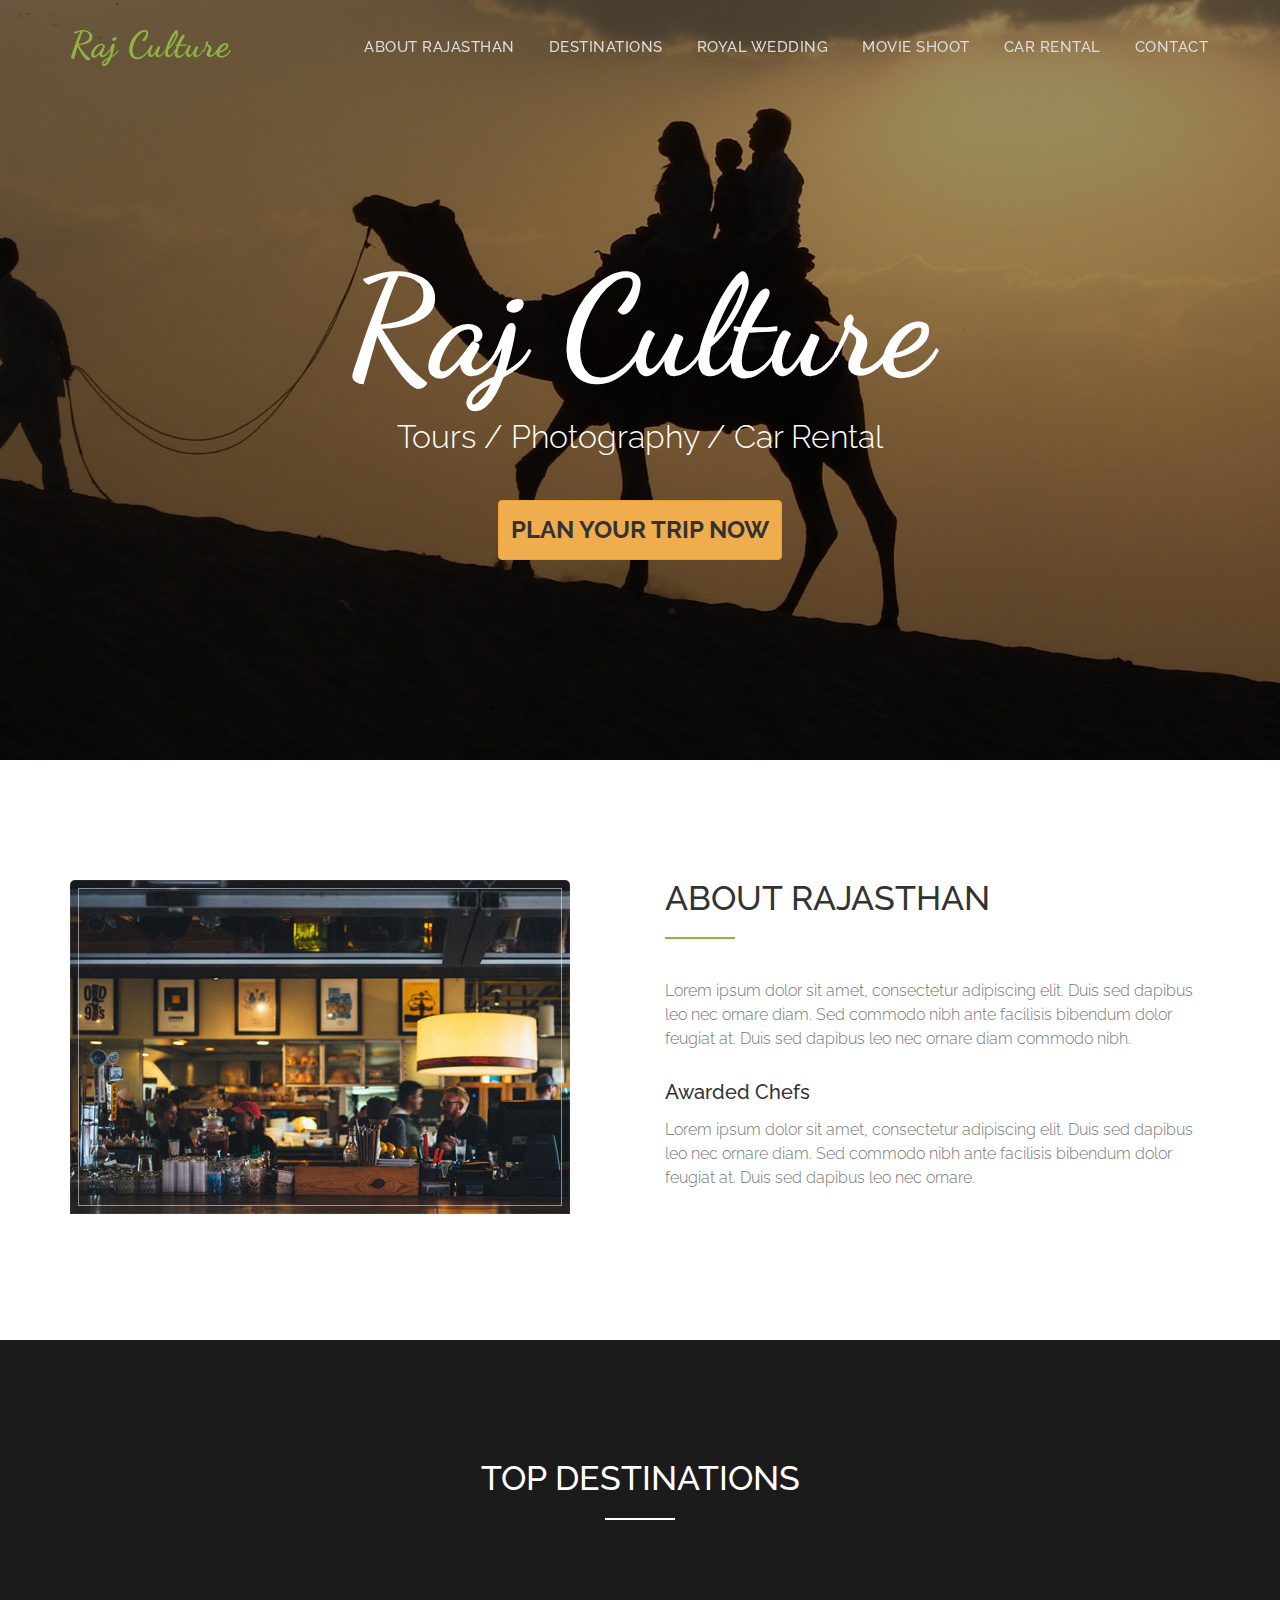
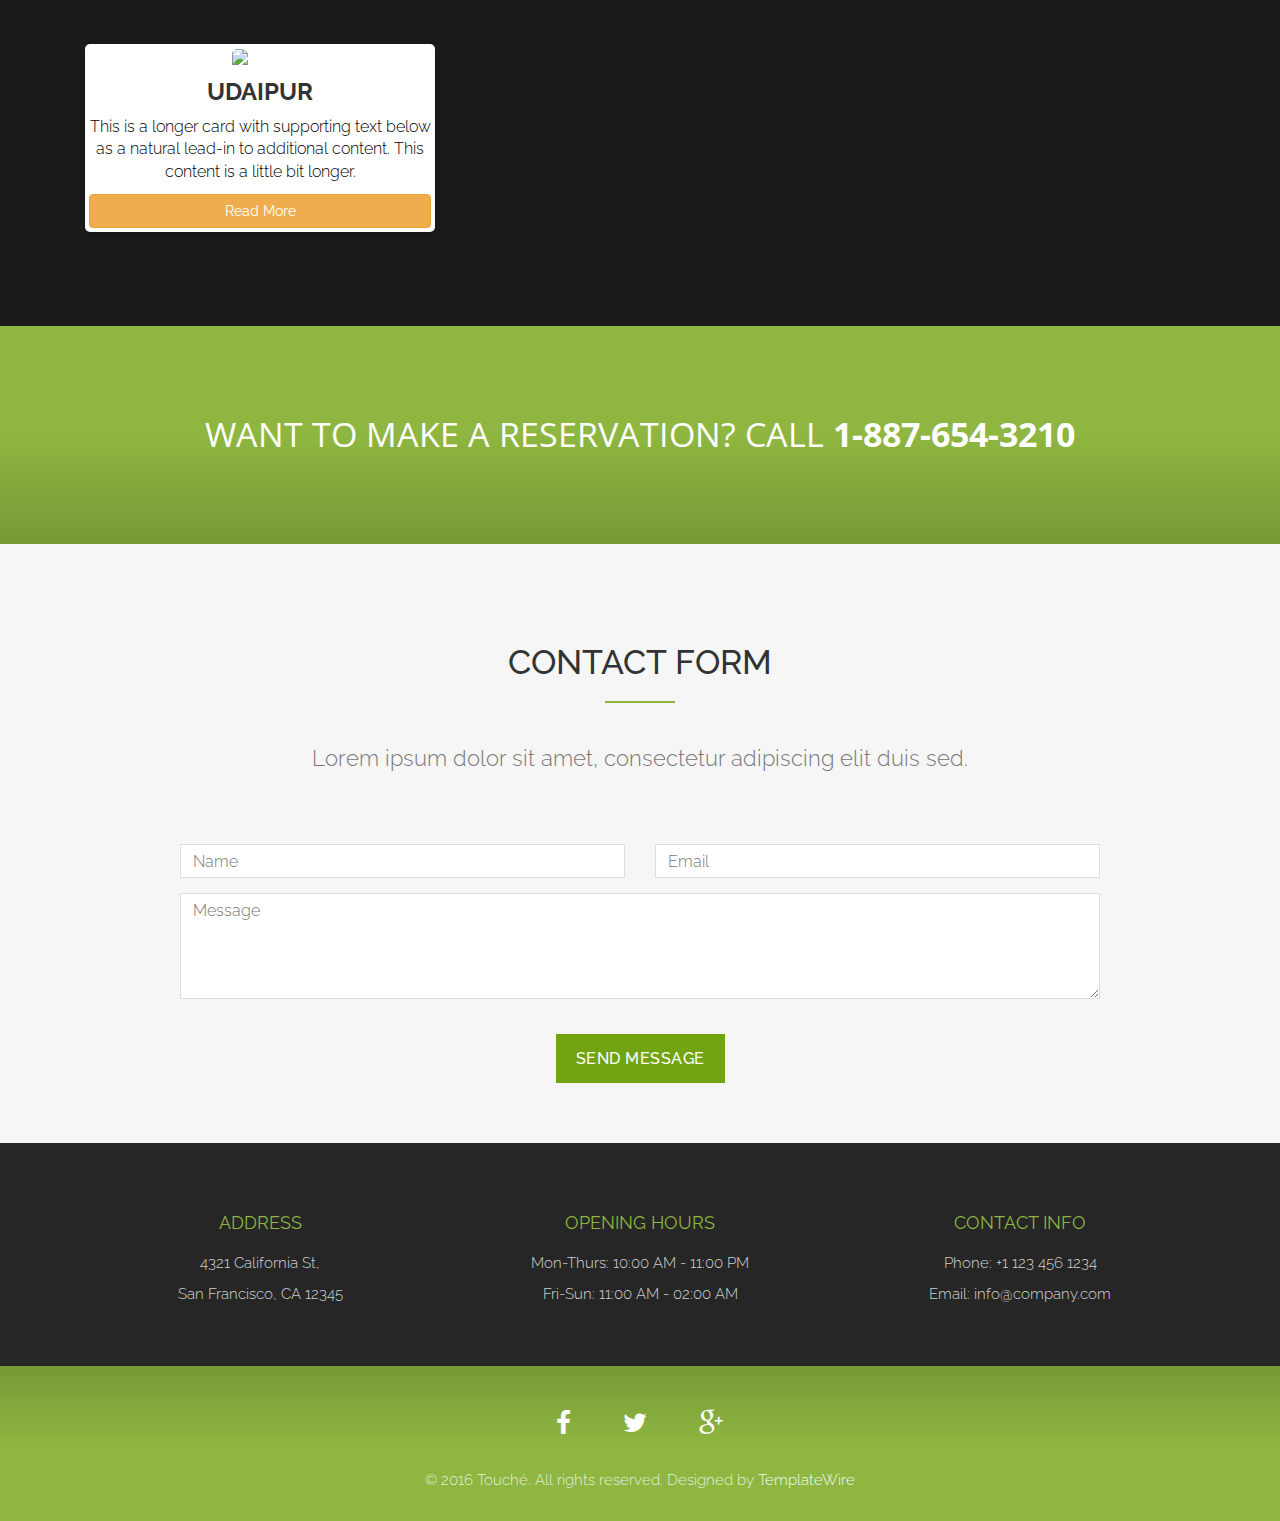
==== index.html @ c566a658 "add" ====
<!DOCTYPE html>
<html lang="en">
<head>
<meta charset="utf-8">
<meta name="viewport" content="width=device-width, initial-scale=1">
<title>Raj Culture</title>
<meta name="description" content="">
<meta name="author" content="">

<!-- Favicons
    ================================================== -->
<link rel="shortcut icon" href="img/favicon.ico" type="image/x-icon">
<link rel="apple-touch-icon" href="img/apple-touch-icon.png">
<link rel="apple-touch-icon" sizes="72x72" href="img/apple-touch-icon-72x72.png">
<link rel="apple-touch-icon" sizes="114x114" href="img/apple-touch-icon-114x114.png">

<!-- Bootstrap -->
<link rel="stylesheet" type="text/css"  href="css/bootstrap.css">
<link rel="stylesheet" type="text/css" href="fonts/font-awesome/css/font-awesome.css">

<!-- Stylesheet
    ================================================== -->
<link rel="stylesheet" type="text/css"  href="css/style.css">
<link rel="stylesheet" type="text/css" href="css/nivo-lightbox/nivo-lightbox.css">
<link rel="stylesheet" type="text/css" href="css/nivo-lightbox/default.css">
<link href="https://fonts.googleapis.com/css?family=Raleway:300,400,500,600,700" rel="stylesheet">
<link href="https://fonts.googleapis.com/css?family=Open+Sans:300,400,600,700" rel="stylesheet">
<link href="https://fonts.googleapis.com/css?family=Dancing+Script:400,700" rel="stylesheet">

<!-- HTML5 shim and Respond.js for IE8 support of HTML5 elements and media queries -->
<!-- WARNING: Respond.js doesn't work if you view the page via file:// -->
<!--[if lt IE 9]>
      <script src="https://oss.maxcdn.com/html5shiv/3.7.2/html5shiv.min.js"></script>
      <script src="https://oss.maxcdn.com/respond/1.4.2/respond.min.js"></script>
    <![endif]-->
    <style>
      .card {
          box-shadow: 0 4px 8px 0 rgba(0,0,0,0.2);
          transition: 0.3s;
          border-radius: 5px;
          padding: 4px;
          margin-top: 14px;
          margin-bottom: 14px;
      }
      
      
      img {
          border-radius: 5px 5px 0 0;
      }
      
      
      </style>
</head>
<body id="page-top" data-spy="scroll" data-target=".navbar-fixed-top">
<!-- Navigation
    ==========================================-->
<nav id="menu" class="navbar navbar-default navbar-fixed-top">
  <div class="container"> 
    <!-- Brand and toggle get grouped for better mobile display -->
    <div class="navbar-header">
      <button type="button" class="navbar-toggle collapsed" data-toggle="collapse" data-target="#bs-example-navbar-collapse-1"> <span class="sr-only">Toggle navigation</span> <span class="icon-bar"></span> <span class="icon-bar"></span> <span class="icon-bar"></span> </button>
      <a class="navbar-brand page-scroll" href="#page-top">Raj Culture</a> </div>
    
    <!-- Collect the nav links, forms, and other content for toggling -->
    <div class="collapse navbar-collapse" id="bs-example-navbar-collapse-1">
      <ul class="nav navbar-nav navbar-right">
        <li><a href="#about" class="page-scroll">About Rajasthan</a></li>
        <li><a href="#destinations" class="page-scroll">Destinations</a></li>
        <li><a href="#restaurant-menu" class="page-scroll">Royal Wedding</a></li>
        <li><a href="#portfolio" class="page-scroll">Movie Shoot</a></li>
        <li><a href="#team" class="page-scroll">Car Rental</a></li>
        <li><a href="#call-reservation" class="page-scroll">Contact</a></li>
      </ul>
    </div>
    <!-- /.navbar-collapse --> 
  </div>
</nav>
<!-- Header -->
<header id="header">
  <div class="intro">
    <div class="overlay">
      <div class="container">
        <div class="row">
          <div class="intro-text">
            <h1>Raj Culture</h1>
            <p>Tours / Photography / Car Rental</p>
            <button type="button" class="btn btn-warning"><h4><b>Plan Your Trip Now</b></h4></button>
        </div>
      </div>
    </div>
  </div>
</header>
<!-- About Section -->
<div id="about">
  <div class="container">
    <div class="row">
      <div class="col-xs-12 col-md-6 ">
        <div class="about-img"><img src="img/about.jpg" class="img-responsive" alt=""></div>
      </div>
      <div class="col-xs-12 col-md-6">
        <div class="about-text">
          <h2>About Rajasthan</h2>
          <hr>
          <p>Lorem ipsum dolor sit amet, consectetur adipiscing elit. Duis sed dapibus leo nec ornare diam. Sed commodo nibh ante facilisis bibendum dolor feugiat at. Duis sed dapibus leo nec ornare diam commodo nibh.</p>
          <h3>Awarded Chefs</h3>
          <p>Lorem ipsum dolor sit amet, consectetur adipiscing elit. Duis sed dapibus leo nec ornare diam. Sed commodo nibh ante facilisis bibendum dolor feugiat at. Duis sed dapibus leo nec ornare.</p>
        </div>
      </div>
    </div>
  </div>
</div>
<!-- Team Section -->
<div id="team" class="text-center">
  <div class="overlay">
    <div class="container">
      <div class="col-md-10 col-md-offset-1 section-title">
        <h2> Top Destinations </h2>
        <hr>
      </div>
      <div id="row">              
          
       <div class="col-md-4">
        <div class="card" style="background-color: white;">
          <img src="http://www.transindiatravels.com/wp-content/uploads/udaipur2-1.jpg" alt="Avatar" style="width:100%">
          <div>
            <h4><b>Udaipur</b></h4>            
            <p style="color: black;">This is a longer card with supporting text below as a natural lead-in to additional content. This content is a little bit longer.</p>
            <a href="udaipur.html" type="button" class="btn btn-warning btn-block">Read More</a>
          </div>
        </div>
       </div>






      </div>
    </div>
  </div>
</div>
<!-- Call Reservation Section -->
<div id="call-reservation" class="text-center">
  <div class="container">
    <h2>Want to make a reservation? Call <strong>1-887-654-3210</strong></h2>
  </div>
</div>
<!-- Contact Section -->
<div id="contact" class="text-center">
  <div class="container">
    <div class="section-title text-center">
      <h2>Contact Form</h2>
      <hr>
      <p>Lorem ipsum dolor sit amet, consectetur adipiscing elit duis sed.</p>
    </div>
    <div class="col-md-10 col-md-offset-1">
      <form name="sentMessage" id="contactForm" novalidate>
        <div class="row">
          <div class="col-md-6">
            <div class="form-group">
              <input type="text" id="name" class="form-control" placeholder="Name" required="required">
              <p class="help-block text-danger"></p>
            </div>
          </div>
          <div class="col-md-6">
            <div class="form-group">
              <input type="email" id="email" class="form-control" placeholder="Email" required="required">
              <p class="help-block text-danger"></p>
            </div>
          </div>
        </div>
        <div class="form-group">
          <textarea name="message" id="message" class="form-control" rows="4" placeholder="Message" required></textarea>
          <p class="help-block text-danger"></p>
        </div>
        <div id="success"></div>
        <button type="submit" class="btn btn-custom btn-lg">Send Message</button>
      </form>
    </div>
  </div>
</div>
<div id="footer">
  <div class="container text-center">
    <div class="col-md-4">
      <h3>Address</h3>
      <div class="contact-item">
        <p>4321 California St,</p>
        <p>San Francisco, CA 12345</p>
      </div>
    </div>
    <div class="col-md-4">
      <h3>Opening Hours</h3>
      <div class="contact-item">
        <p>Mon-Thurs: 10:00 AM - 11:00 PM</p>
        <p>Fri-Sun: 11:00 AM - 02:00 AM</p>
      </div>
    </div>
    <div class="col-md-4">
      <h3>Contact Info</h3>
      <div class="contact-item">
        <p>Phone: +1 123 456 1234</p>
        <p>Email: info@company.com</p>
      </div>
    </div>
  </div>
  <div class="container-fluid text-center copyrights">
    <div class="col-md-8 col-md-offset-2">
      <div class="social">
        <ul>
          <li><a href="#"><i class="fa fa-facebook"></i></a></li>
          <li><a href="#"><i class="fa fa-twitter"></i></a></li>
          <li><a href="#"><i class="fa fa-google-plus"></i></a></li>
        </ul>
      </div>
      <p>&copy; 2016 Touché. All rights reserved. Designed by <a href="http://www.templatewire.com" rel="nofollow">TemplateWire</a></p>
    </div>
  </div>
</div>


<script type="text/javascript" src="js/jquery.1.11.1.js"></script> 
<script type="text/javascript" src="js/bootstrap.js"></script> 
<script type="text/javascript" src="js/SmoothScroll.js"></script> 
<script type="text/javascript" src="js/nivo-lightbox.js"></script> 
<script type="text/javascript" src="js/jquery.isotope.js"></script> 
<script type="text/javascript" src="js/jqBootstrapValidation.js"></script> 
<script type="text/javascript" src="js/contact_me.js"></script> 
<script type="text/javascript" src="js/main.js"></script>
</body>
</html>
---- css/style.css ----
body, html {
	font-family: 'Raleway', sans-serif;
	text-rendering: optimizeLegibility !important;
	-webkit-font-smoothing: antialiased !important;
	color: #777;
	font-weight: 300;
	width: 100% !important;
	height: 100% !important;
}
h2 {
	margin: 0 0 20px 0;
	font-weight: 500;
	font-size: 34px;
	color: #333;
	text-transform: uppercase;
}
h3 {
	font-size: 22px;
	font-weight: 500;
	color: #333;
}
h4 {
	font-size: 24px;
	text-transform: uppercase;
	font-weight: 400;
	color: #333;
}
h5 {
	text-transform: uppercase;
	font-weight: 700;
	line-height: 20px;
}
p {
	font-size: 16px;
}
p.intro {
	margin: 12px 0 0;
	line-height: 24px;
}
a {
	color: #8eb640;
}
a:hover, a:focus {
	text-decoration: none;
	color: #222;
}
ul, ol {
	list-style: none;
}
.clearfix:after {
	visibility: hidden;
	display: block;
	font-size: 0;
	content: " ";
	clear: both;
	height: 0;
}
.clearfix {
	display: inline-block;
}
* html .clearfix {
	height: 1%;
}
.clearfix {
	display: block;
}
ul, ol {
	padding: 0;
	webkit-padding: 0;
	moz-padding: 0;
}
hr {
	height: 2px;
	width: 70px;
	text-align: center;
	position: relative;
	background: #8eb640;
	margin: 0;
	margin-bottom: 40px;
	border: 0;
}
.btn:active, .btn.active {
	background-image: none;
	outline: 0;
	-webkit-box-shadow: none;
	box-shadow: none;
}
a:focus, .btn:focus, .btn:active:focus, .btn.active:focus, .btn.focus, .btn:active.focus, .btn.active.focus {
	outline: none;
	outline-offset: none;
}
/* Navigation */
#menu {
	padding: 20px;
	transition: all 0.8s;
}
#menu.navbar-default {
	background-color: rgba(248, 248, 248, 0);
	border-color: rgba(231, 231, 231, 0);
}
#menu a.navbar-brand {
	font-family: 'Dancing Script', cursive;
	font-size: 36px;
	color: #8eb640;
	font-weight: 700;
	letter-spacing: 1px;
}
#menu.navbar-default .navbar-nav > li > a {
	text-transform: uppercase;
	color: #ddd;
	font-weight: 500;
	font-size: 15px;
	padding: 5px 0;
	border: 2px solid transparent;
	letter-spacing: 0.5px;
	margin: 10px 15px 0 15px;
}
#menu.navbar-default .navbar-nav > li > a:hover {
	color: #8eb640;
}
.on {
	background-color: #262626 !important;
	padding: 0 !important;
	padding: 10px 0 !important;
}
.navbar-default .navbar-nav > .active > a, .navbar-default .navbar-nav > .active > a:hover, .navbar-default .navbar-nav > .active > a:focus {
	color: #8eb640 !important;
	background-color: transparent;
}
.navbar-toggle {
	border-radius: 0;
}
.navbar-default .navbar-toggle:hover, .navbar-default .navbar-toggle:focus {
	background-color: #8eb640;
	border-color: #8eb640;
}
.navbar-default .navbar-toggle:hover>.icon-bar {
	background-color: #FFF;
}
.section-title {
	margin-bottom: 70px;
}
.section-title .overlay {
	padding: 80px 0;
	background: rgba(0, 0, 0, 0.7);
}
.section-title p {
	font-size: 22px;
	color: rgba(255,255,255,0.8);
}
.section-title hr {
	margin: 0 auto;
	margin-bottom: 40px;
}
.btn-custom {
	text-transform: uppercase;
	color: #fff;
	background-color: #72a411;
	border: 0;
	padding: 14px 20px;
	margin: 0;
	font-size: 16px;
	font-weight: 500;
	letter-spacing: 0.5px;
	border-radius: 0;
	margin-top: 20px;
	transition: all 0.5s;
}
.btn-custom:hover, .btn-custom:focus, .btn-custom.focus, .btn-custom:active, .btn-custom.active {
	color: #fff;
	background-color: #628d0f;
}
/* Header Section */
.intro {
	display: table;
	width: 100%;
	padding: 0;
	background: url(../img/intro-bg.jpg) no-repeat center center;
	background-color: #e5e5e5;
	-webkit-background-size: cover;
	-moz-background-size: cover;
	background-size: cover;
	-o-background-size: cover;
}
.intro .overlay {
	background: rgba(0,0,0,0.4);
}
.intro h1 {
	font-family: 'Dancing Script', cursive;
	color: #fff;
	font-size: 10em;
	font-weight: 700;
	margin-top: 0;
	margin-bottom: 10px;
}
.intro span {
	color: #a7c44c;
	font-weight: 600;
}
.intro p {
	color: #fff;
	font-size: 32px;
	font-weight: 300;
	margin-top: 10px;
	margin-bottom: 40px;
}
header .intro-text {
	padding-top: 250px;
	padding-bottom: 200px;
	text-align: center;
}
/* About Section */
#about {
	padding: 120px 0;
}
#about h3 {
	font-size: 20px;
}
#about .about-text {
	margin-left: 10px;
}
#about .about-img {
	display: inline-block;
	position: relative;
}
#about .about-img:before {
	display: block;
	content: '';
	position: absolute;
	top: 8px;
	right: 8px;
	bottom: 8px;
	left: 8px;
	border: 1px solid rgba(255, 255, 255, 0.5);
}
#about p {
	line-height: 24px;
	margin: 15px 0 30px;
}
/* Menu Section */
#restaurant-menu {
	padding: 0 0 60px 0;
}
#restaurant-menu .section-title {
	background: #444 url(../img/menu-bg.jpg) center center no-repeat fixed;
	background-size: cover;
}
#restaurant-menu .section-title h2 {
	color: #fff;
}
#restaurant-menu img {
	width: 300px;
	box-shadow: 15px 0 #a7c44c;
}
#restaurant-menu h3 {
	padding: 10px 0;
	text-transform: uppercase;
}
#restaurant-menu .menu-section hr {
	margin: 0 auto;
}
#restaurant-menu .menu-section {
	margin: 0 20px 80px;
}
#restaurant-menu .menu-section-title {
	font-size: 26px;
	display: block;
	font-weight: 500;
	color: #444;
	margin: 20px 0;
	text-align: center;
}
#restaurant-menu .menu-item {
	margin: 35px 0;
	font-size: 18px;
}
#restaurant-menu .menu-item-name {
	font-weight: 600;
	font-size: 17px;
	color: #555;
	border-bottom: 2px dotted rgb(213, 213, 213);
}
#restaurant-menu .menu-item-description {
	font-style: italic;
	font-size: 15px;
}
#restaurant-menu .menu-item-price {
	float: right;
	font-weight: 600;
	color: #555;
	margin-top: -26px;
}
/* Portfolio Section */
#portfolio {
	padding: 0 0 120px 0;
}
#portfolio .section-title {
	background: #444 url(../img/gallery-bg.jpg) center center no-repeat fixed;
	background-size: cover;
	margin-bottom: 50px;
}
#portfolio .section-title h2 {
	color: #fff;
}
.categories {
	padding-bottom: 30px;
	text-align: center;
}
ul.cat li {
	display: inline-block;
}
ol.type li {
	display: inline-block;
	margin: 0 10px;
	padding: 20px 0;
}
ol.type li a {
	color: #999;
	font-weight: 500;
	font-size: 14px;
	padding: 12px 24px;
	background: #eee;
	border: 0;
	border-radius: 0;
	text-transform: uppercase;
	letter-spacing: 0.5px;
}
ol.type li a.active {
	color: #fff;
	background-color: #8eb640;
}
ol.type li a:hover {
	color: #fff;
	background-color: #8eb640;
}
.isotope-item {
	z-index: 2
}
.isotope-hidden.isotope-item {
	z-index: 1
}
.isotope, .isotope .isotope-item {
	/* change duration value to whatever you like */
	-webkit-transition-duration: 0.8s;
	-moz-transition-duration: 0.8s;
	transition-duration: 0.8s;
}
.isotope-item {
	margin-right: -1px;
	-webkit-backface-visibility: hidden;
	backface-visibility: hidden;
}
.isotope {
	-webkit-backface-visibility: hidden;
	backface-visibility: hidden;
	-webkit-transition-property: height, width;
	-moz-transition-property: height, width;
	transition-property: height, width;
}
.isotope .isotope-item {
	-webkit-backface-visibility: hidden;
	backface-visibility: hidden;
	-webkit-transition-property: -webkit-transform, opacity;
	-moz-transition-property: -moz-transform, opacity;
	transition-property: transform, opacity;
}
.portfolio-item {
	margin: 15px 0;
}
.portfolio-item .hover-bg {
	overflow: hidden;
	position: relative;
}
.portfolio-item .hover-bg:before {
	display: block;
	content: '';
	position: absolute;
	top: 6px;
	right: 6px;
	bottom: 6px;
	left: 6px;
	border: 1px solid rgba(255, 255, 255, 0.6);
}
.hover-bg .hover-text {
	position: absolute;
	text-align: center;
	margin: 0 auto;
	color: #fff;
	background: rgba(0, 0, 0, 0.6);
	padding: 30% 0 0 0;
	height: 100%;
	width: 100%;
	opacity: 0;
	transition: all 0.5s;
}
.hover-bg .hover-text>h4 {
	opacity: 0;
	color: #fff;
	-webkit-transform: translateY(100%);
	transform: translateY(100%);
	transition: all 0.3s;
	font-size: 17px;
	letter-spacing: 0.5px;
	font-weight: 500;
}
.hover-bg:hover .hover-text>h4 {
	opacity: 1;
	-webkit-backface-visibility: hidden;
	-webkit-transform: translateY(0);
	transform: translateY(0);
}
.hover-bg:hover .hover-text {
	opacity: 1;
}
/* Team Section */
#team {
	color: #fff;
	background: #444 url(../img/team-bg.jpg) center top no-repeat fixed;
	background-size: cover;
}
#team .overlay {
	padding: 120px 0 80px 0;
	background: rgba(0, 0, 0, 0.6);
}
#team h2, #team p {
	color: #fff;
}
#team hr {
	background: #fff;
}
#team h3 {
	color: #fff;
	font-weight: 400;
	font-size: 20px;
	margin: 5px 0;
}




/* Call Reservation Section */
#call-reservation {
	padding: 90px 0;
	color: #fff;
	/* Permalink - use to edit and share this gradient: http://colorzilla.com/gradient-editor/#8eb640+50,779936+100 */
	background: rgb(142,182,64); /* Old browsers */
	background: -moz-linear-gradient(top, rgba(142,182,64,1) 50%, rgba(119,153,54,1) 100%); /* FF3.6-15 */
	background: -webkit-linear-gradient(top, rgba(142,182,64,1) 50%, rgba(119,153,54,1) 100%); /* Chrome10-25,Safari5.1-6 */
	background: linear-gradient(to bottom, rgba(142,182,64,1) 50%, rgba(119,153,54,1) 100%); /* W3C, IE10+, FF16+, Chrome26+, Opera12+, Safari7+ */
filter: progid:DXImageTransform.Microsoft.gradient( startColorstr='#8eb640', endColorstr='#779936', GradientType=0 ); /* IE6-9 */
}
#call-reservation .overlay {
	padding: 80px 0;
	background: #8eb640;
}
#call-reservation h2 {
	font-family: 'Open Sans', sans-serif;
	color: #fff;
	font-weight: 400;
	margin: 0;
}
#call-reservation hr {
	background: #fff;
}
#call-reservation h3 {
	color: #fff;
	font-weight: 500;
	font-size: 20px;
	margin: 5px 0;
}
/* Contact Section */
#contact {
	padding: 100px 0 60px 0;
	background: #F6F6F6;
}
#contact .section-title p {
	color: #777;
}
#contact form {
	padding: 0;
}
#contact h3 {
	text-transform: uppercase;
	font-size: 20px;
	font-weight: 400;
	color: #555;
}
#contact .text-danger {
	color: #cc0033;
	text-align: left;
}
label {
	font-size: 12px;
	font-weight: 400;
	font-family: 'Open Sans', sans-serif;
	float: left;
}
#contact .form-control {
	display: block;
	width: 100%;
	padding: 6px 12px;
	font-size: 16px;
	line-height: 1.42857143;
	color: #444;
	background-color: #fff;
	background-image: none;
	border: 1px solid #ddd;
	border-radius: 0;
	-webkit-box-shadow: none;
	box-shadow: none;
	-webkit-transition: none;
	-o-transition: none;
	transition: none;
}
#contact .form-control:focus {
	border-color: #999;
	outline: 0;
	-webkit-box-shadow: transparent;
	box-shadow: transparent;
}
.form-control::-webkit-input-placeholder {
color: #777;
}
.form-control:-moz-placeholder {
color: #777;
}
.form-control::-moz-placeholder {
color: #777;
}
.form-control:-ms-input-placeholder {
color: #777;
}
#contact .contact-item {
	margin: 20px 0 40px 0;
}
#contact .contact-item span {
	font-weight: 400;
	color: #aaa;
	text-transform: uppercase;
	margin-bottom: 6px;
	display: inline-block;
}
#contact .contact-item p {
	font-size: 16px;
}
/* Footer Section*/
#footer {
	background: #262626;
	padding: 50px 0 0 0;
}
#footer h3 {
	color: #8eb640;
	font-weight: 400;
	font-size: 18px;
	text-transform: uppercase;
	margin-bottom: 20px;
}
#footer .copyrights {
	padding: 20px 0;
	margin-top: 50px;
	/* Permalink - use to edit and share this gradient: http://colorzilla.com/gradient-editor/#779936+0,8eb640+50 */
	background: rgb(119,153,54); /* Old browsers */
	background: -moz-linear-gradient(top, rgba(119,153,54,1) 0%, rgba(142,182,64,1) 50%); /* FF3.6-15 */
	background: -webkit-linear-gradient(top, rgba(119,153,54,1) 0%, rgba(142,182,64,1) 50%); /* Chrome10-25,Safari5.1-6 */
	background: linear-gradient(to bottom, rgba(119,153,54,1) 0%, rgba(142,182,64,1) 50%); /* W3C, IE10+, FF16+, Chrome26+, Opera12+, Safari7+ */
filter: progid:DXImageTransform.Microsoft.gradient( startColorstr='#779936', endColorstr='#8eb640', GradientType=0 ); /* IE6-9 */
}
#footer .social {
	margin: 20px 0 30px 0;
}
#footer .social ul li {
	display: inline-block;
	margin: 0 20px;
}
#footer .social i.fa {
	font-size: 26px;
	padding: 4px;
	color: #fff;
	transition: all 0.3s;
}
#footer .social i.fa:hover {
	color: #eee;
}
#footer p {
	font-size: 15px;
	color: rgba(255,255,255,0.8)
}
#footer a {
	color: #f6f6f6;
}
#footer a:hover {
	color: #333;
}
---- css/nivo-lightbox/default.css ----
/*
 * Nivo Lightbox Default Theme v1.0
 * http://dev7studios.com/nivo-lightbox
 *
 * Copyright 2013, Dev7studios
 * Free to use and abuse under the MIT license.
 * http://www.opensource.org/licenses/mit-license.php
 */
 
 .nivo-lightbox-theme-default * {
    -webkit-box-sizing: initial !important;
    -moz-box-sizing: initial !important;
    box-sizing: initial !important;
 }
.nivo-lightbox-theme-default.nivo-lightbox-overlay { 
	background: #666;
	background: rgba(0,0,0,0.6); 
}
.nivo-lightbox-theme-default .nivo-lightbox-content.nivo-lightbox-loading { background: url(loading.gif) no-repeat 50% 50%; }

.nivo-lightbox-theme-default .nivo-lightbox-nav {
	top: 10%;
	width: 8%;
	height: 80%;
	text-indent: -9999px;
	background-repeat: no-repeat;
	background-position: 50% 50%;
	opacity: 0.5;
}
.nivo-lightbox-theme-default .nivo-lightbox-nav:hover { 
	opacity: 1; 
	background-color: transparent;
}
.nivo-lightbox-theme-default .nivo-lightbox-prev { 
	background-image: url(prev.png); 
	border-radius: 0 3px 3px 0;
}
.nivo-lightbox-theme-default .nivo-lightbox-next { 
	background-image: url(next.png); 
	border-radius: 3px 0 0 3px;
}

.nivo-lightbox-theme-default .nivo-lightbox-close {
	display: block;
	background: url(close.png) no-repeat 5px 5px;
	width: 16px;
	height: 16px;
	text-indent: -9999px;
	padding: 5px;
	opacity: 0.5;
}
.nivo-lightbox-theme-default .nivo-lightbox-close:hover { opacity: 1; }

.nivo-lightbox-theme-default .nivo-lightbox-title-wrap { bottom: -7%; }
.nivo-lightbox-theme-default .nivo-lightbox-title {
	font: 14px/20px 'Helvetica Neue', Helvetica, Arial, sans-serif;
	font-style: normal;
	font-weight: normal;
	background: #000;
	color: #fff;
	padding: 7px 15px;
	border-radius: 30px;
}

.nivo-lightbox-theme-default .nivo-lightbox-image img {
	background: #fff;
	-webkit-box-shadow: 0px 1px 1px rgba(0,0,0,0.4);
	   -moz-box-shadow: 0px 1px 1px rgba(0,0,0,0.4);
	        box-shadow: 0px 1px 1px rgba(0,0,0,0.4);
}
.nivo-lightbox-theme-default .nivo-lightbox-ajax,
.nivo-lightbox-theme-default .nivo-lightbox-inline {
	background: #fff;
	padding: 40px;
	-webkit-box-shadow: 0px 1px 1px rgba(0,0,0,0.4);
	   -moz-box-shadow: 0px 1px 1px rgba(0,0,0,0.4);
	        box-shadow: 0px 1px 1px rgba(0,0,0,0.4);
}

@media (-webkit-min-device-pixel-ratio: 1.3),
       (-o-min-device-pixel-ratio: 2.6/2),
       (min--moz-device-pixel-ratio: 1.3),
       (min-device-pixel-ratio: 1.3),
       (min-resolution: 1.3dppx) {

	.nivo-lightbox-theme-default .nivo-lightbox-content.nivo-lightbox-loading { 
		background-image: url(loading@2x.gif); 
		background-size: 32px 32px;
	}
	.nivo-lightbox-theme-default .nivo-lightbox-prev { 
		background-image: url(prev@2x.png); 
		background-size: 48px 48px;
	}
	.nivo-lightbox-theme-default .nivo-lightbox-next { 
		background-image: url(next@2x.png); 
		background-size: 48px 48px;
	}
	.nivo-lightbox-theme-default .nivo-lightbox-close { 
		background-image: url(close@2x.png); 
		background-size: 16px 16px;
	}
	
}
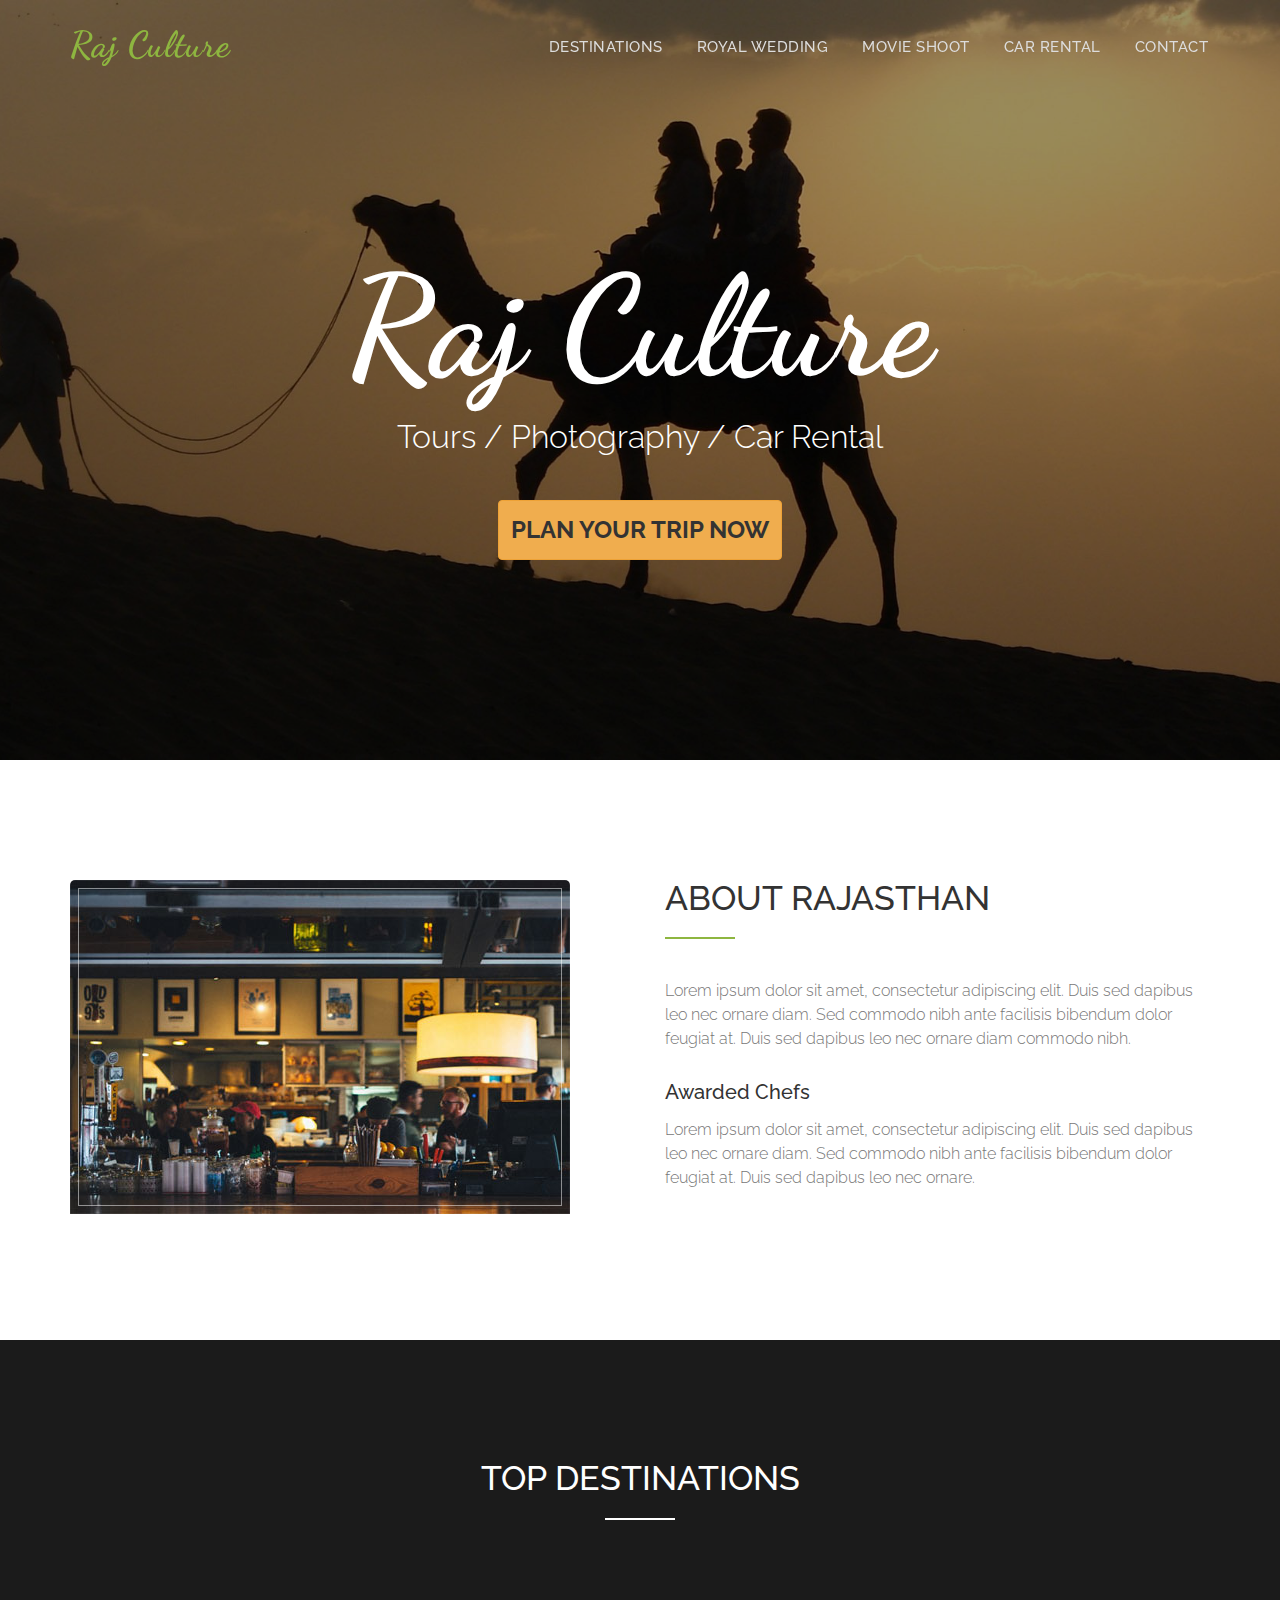
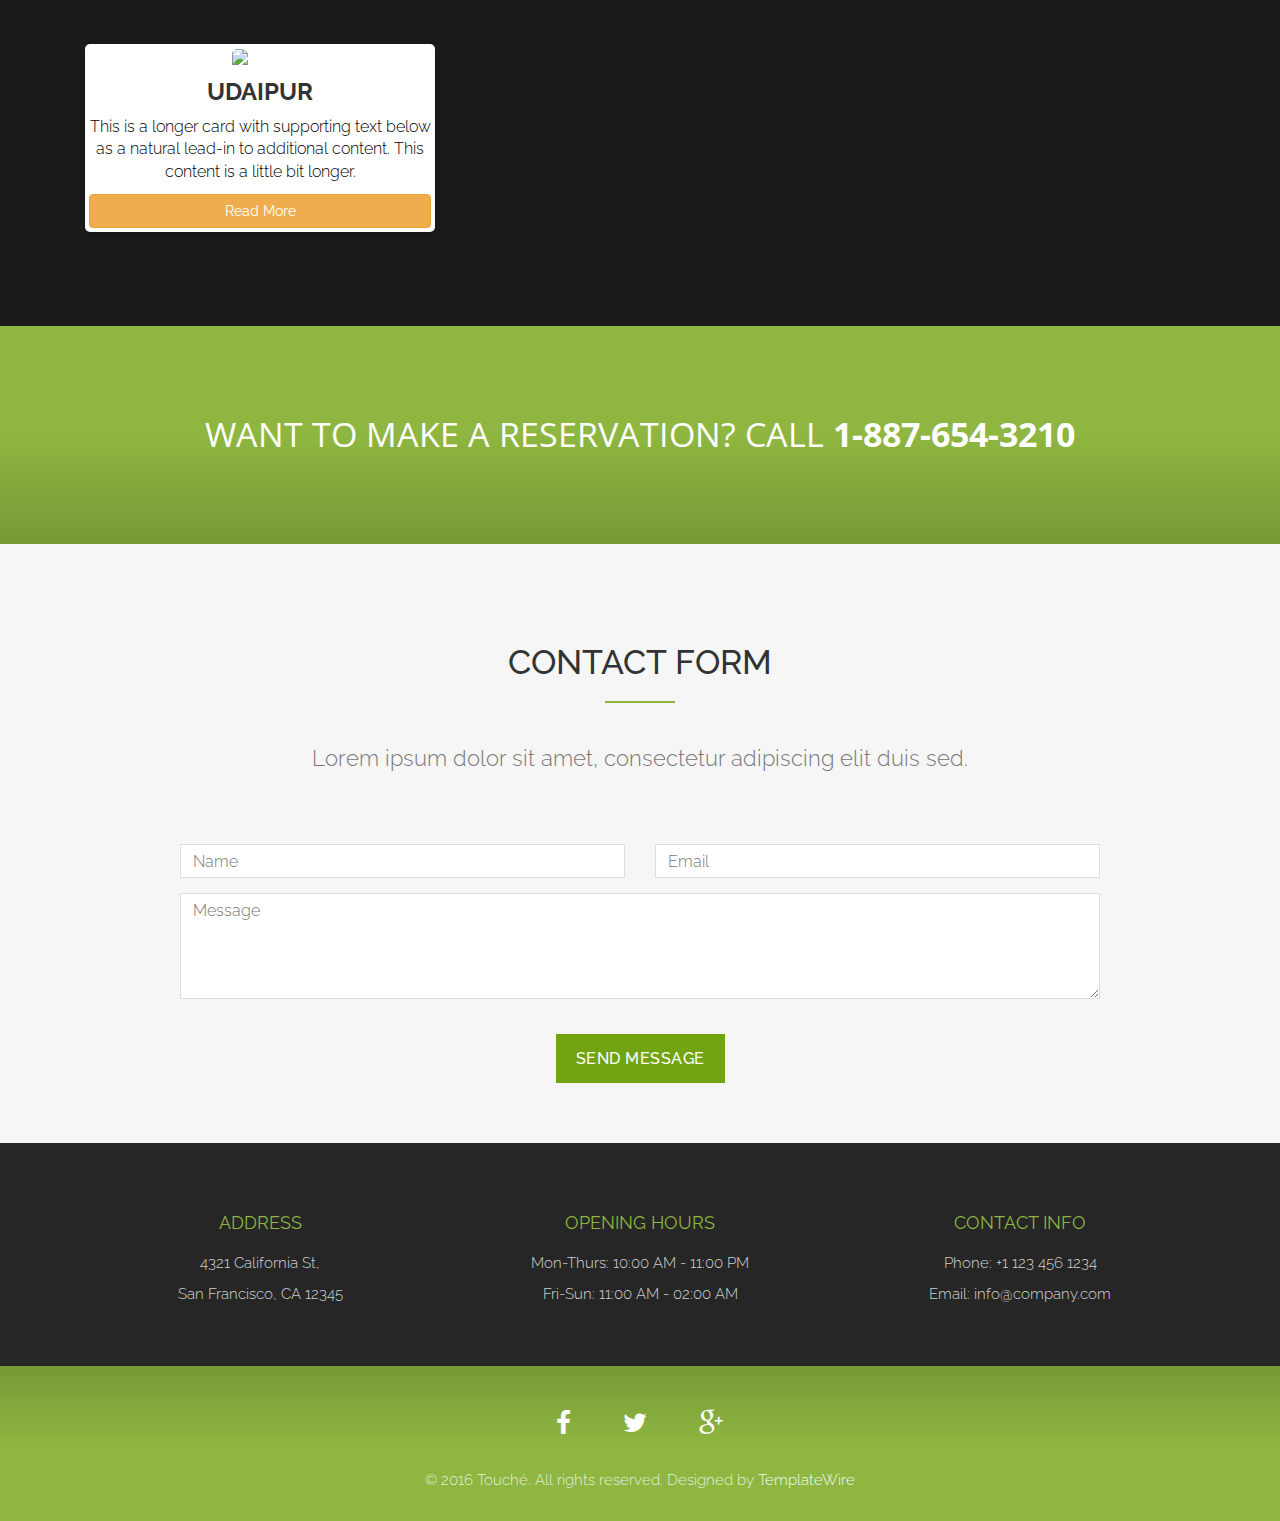
==== commit b6c37ccd: "added files for content upload" ====
--- a/index.html
+++ b/index.html
@@ -59,17 +59,17 @@
     <!-- Brand and toggle get grouped for better mobile display -->
     <div class="navbar-header">
       <button type="button" class="navbar-toggle collapsed" data-toggle="collapse" data-target="#bs-example-navbar-collapse-1"> <span class="sr-only">Toggle navigation</span> <span class="icon-bar"></span> <span class="icon-bar"></span> <span class="icon-bar"></span> </button>
-      <a class="navbar-brand page-scroll" href="#page-top">Raj Culture</a> </div>
+      <a class="navbar-brand page-scroll" href="index.html">Raj Culture</a> </div>
     
     <!-- Collect the nav links, forms, and other content for toggling -->
     <div class="collapse navbar-collapse" id="bs-example-navbar-collapse-1">
       <ul class="nav navbar-nav navbar-right">
-        <li><a href="#about" class="page-scroll">About Rajasthan</a></li>
-        <li><a href="#destinations" class="page-scroll">Destinations</a></li>
-        <li><a href="#restaurant-menu" class="page-scroll">Royal Wedding</a></li>
-        <li><a href="#portfolio" class="page-scroll">Movie Shoot</a></li>
-        <li><a href="#team" class="page-scroll">Car Rental</a></li>
-        <li><a href="#call-reservation" class="page-scroll">Contact</a></li>
+      
+        <li><a href="destinations.html">Destinations</a></li>
+        <li><a href="royal_wedding.html" class="page-scroll">Royal Wedding</a></li>
+        <li><a href="movir_shoot.html">Movie Shoot</a></li>
+        <li><a href="car_rental.html">Car Rental</a></li>
+        <li><a href="contact.html">Contact</a></li>
       </ul>
     </div>
     <!-- /.navbar-collapse --> 
@@ -109,7 +109,7 @@
     </div>
   </div>
 </div>
-<!-- Team Section -->
+<!--Destination Section -->
 <div id="team" class="text-center">
   <div class="overlay">
     <div class="container">
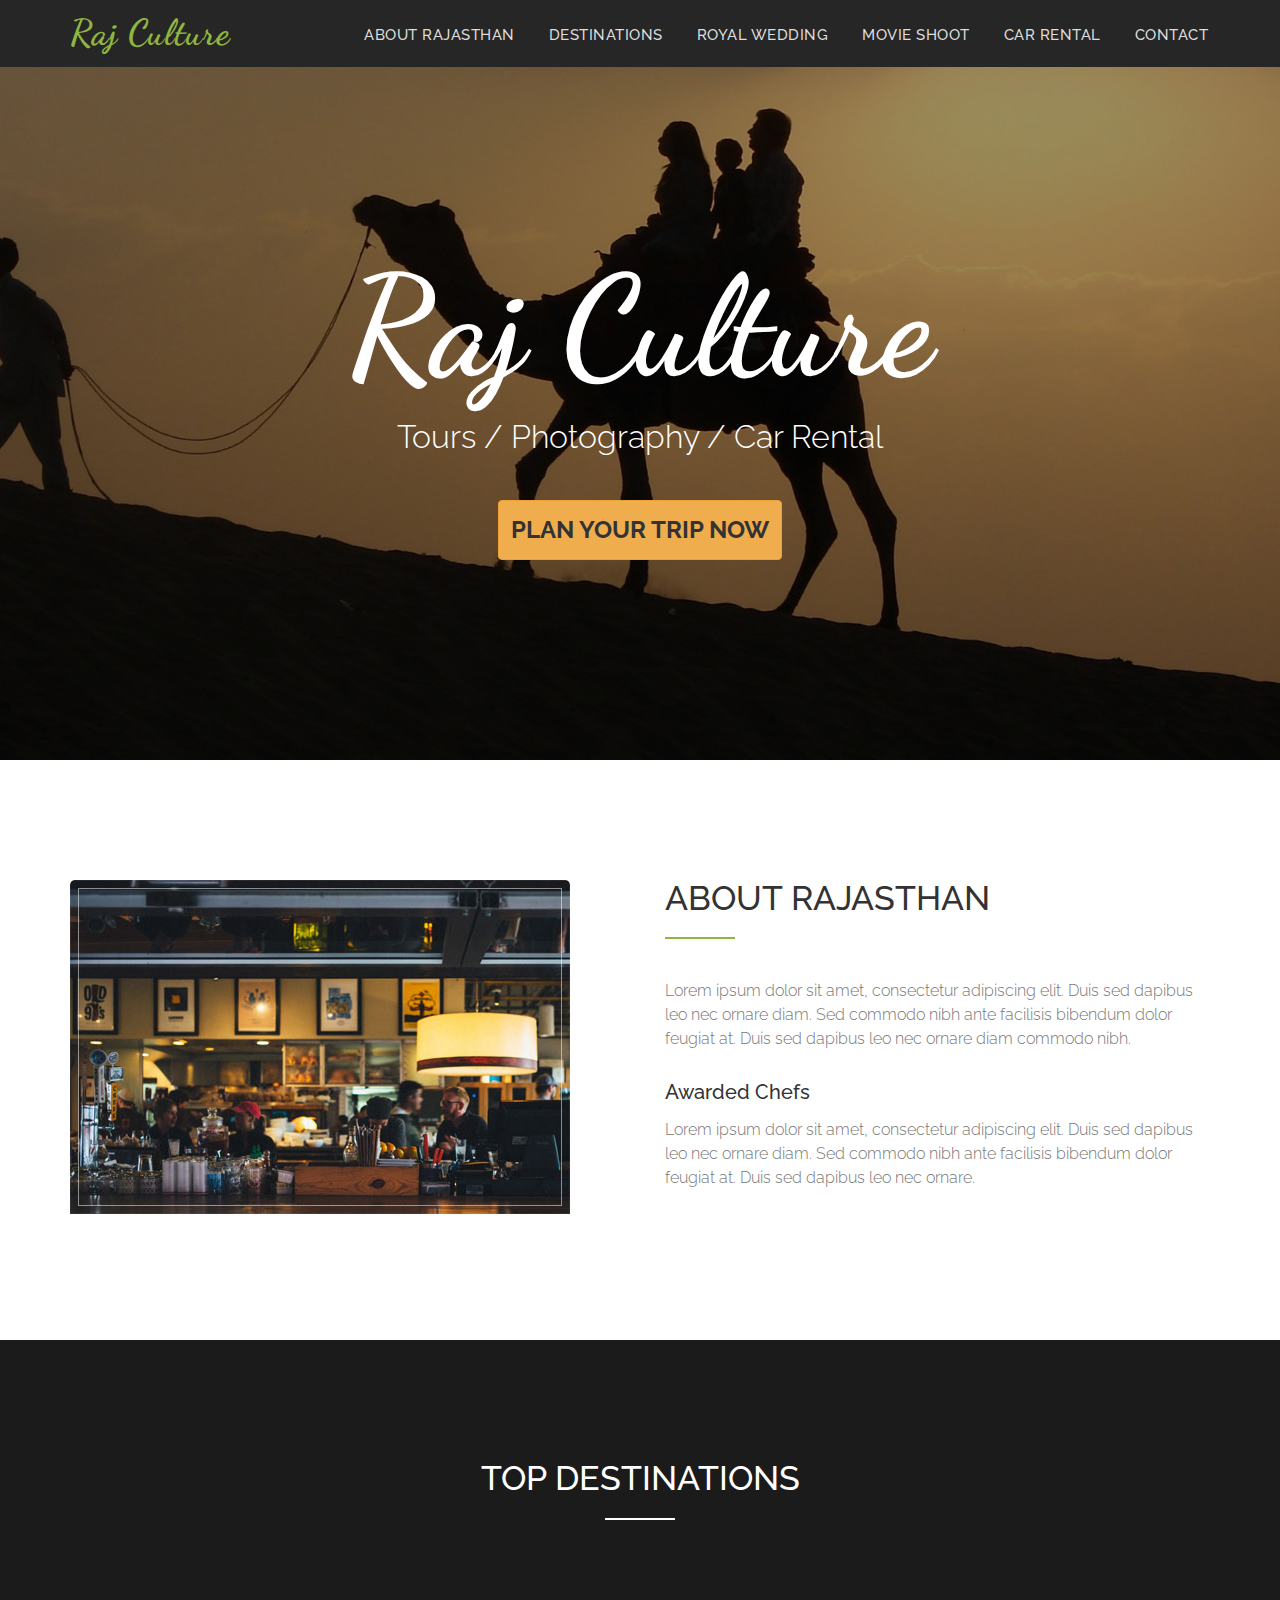
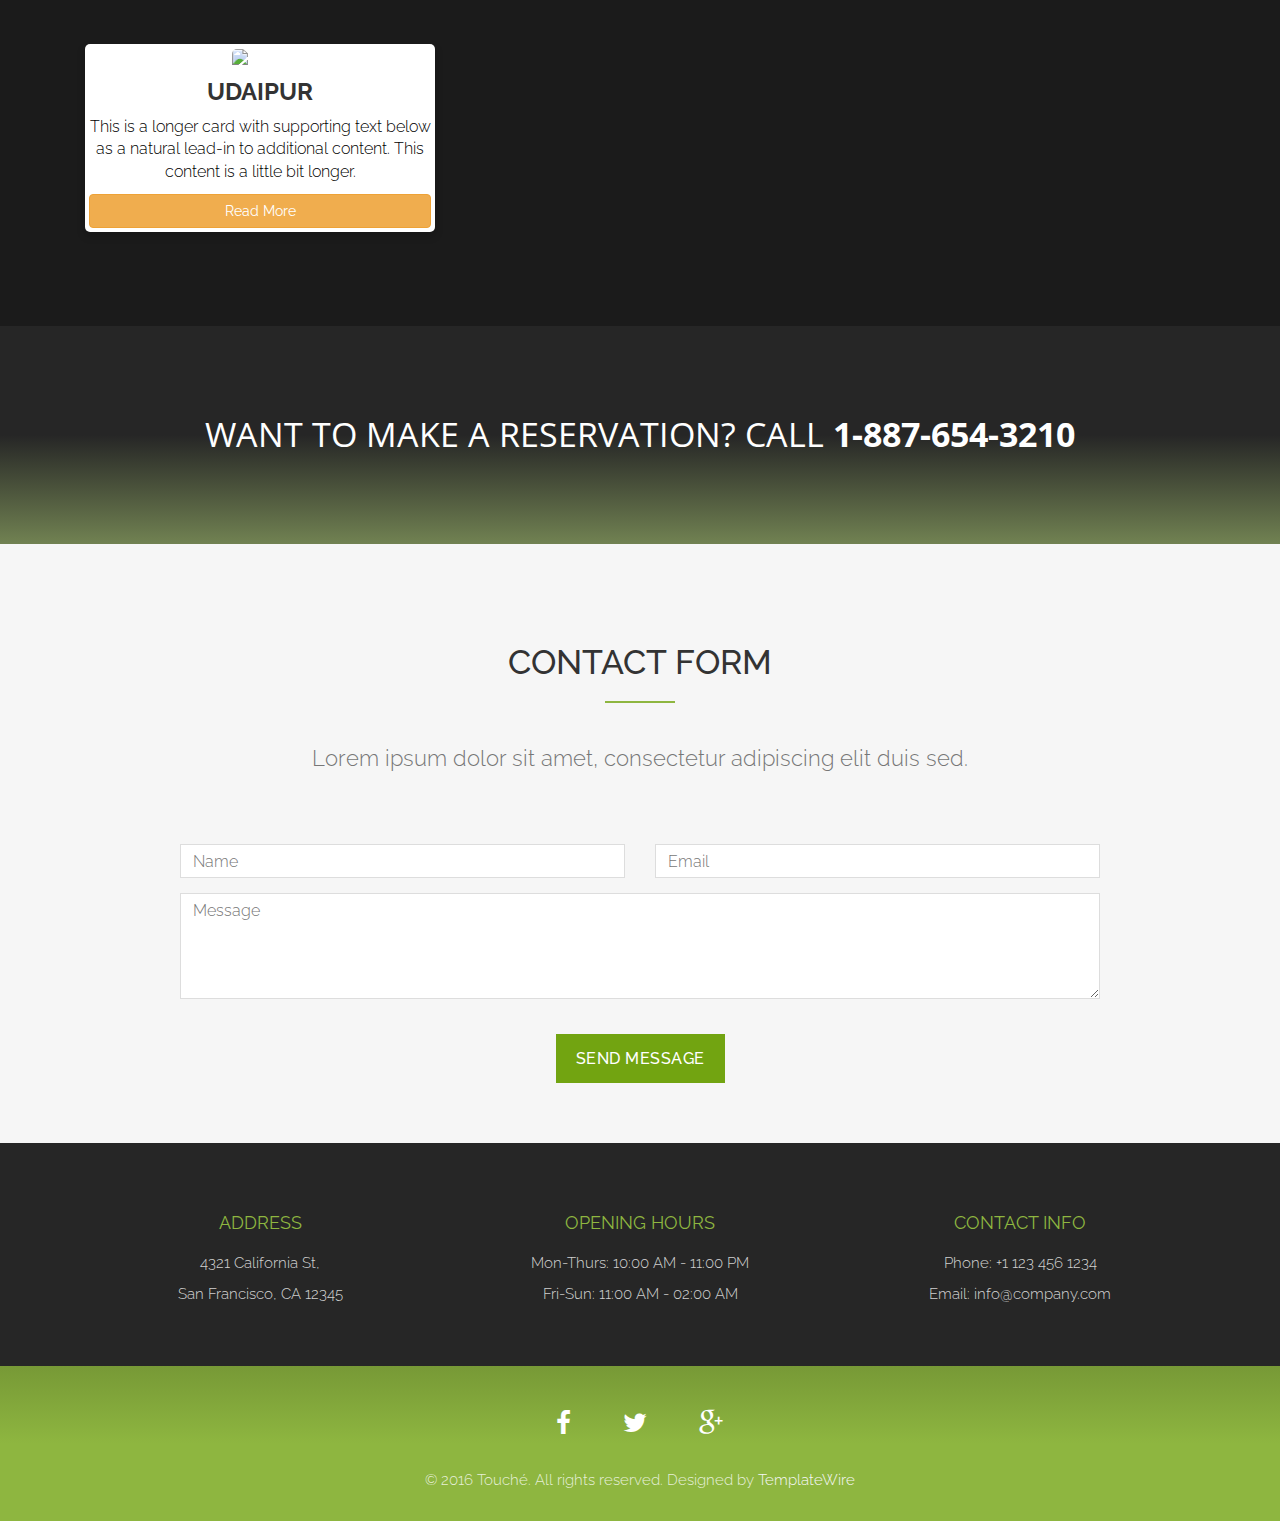
==== commit 66d48639: "edited style sheet" ====
--- a/index.html
+++ b/index.html
@@ -64,7 +64,7 @@
     <!-- Collect the nav links, forms, and other content for toggling -->
     <div class="collapse navbar-collapse" id="bs-example-navbar-collapse-1">
       <ul class="nav navbar-nav navbar-right">
-      
+        <li><a href="#about" class="page-scroll">About Rajasthan</a></li>
         <li><a href="destinations.html">Destinations</a></li>
         <li><a href="royal_wedding.html" class="page-scroll">Royal Wedding</a></li>
         <li><a href="movir_shoot.html">Movie Shoot</a></li>
--- a/css/style.css
+++ b/css/style.css
@@ -91,12 +91,12 @@
 }
 /* Navigation */
 #menu {
-	padding: 20px;
+	padding: 8px;
 	transition: all 0.8s;
 }
 #menu.navbar-default {
-	background-color: rgba(248, 248, 248, 0);
-	border-color: rgba(231, 231, 231, 0);
+	background-color: #262626 ;
+	border-color: #262626 ;
 }
 #menu a.navbar-brand {
 	font-family: 'Dancing Script', cursive;
@@ -121,7 +121,7 @@
 .on {
 	background-color: #262626 !important;
 	padding: 0 !important;
-	padding: 10px 0 !important;
+	padding: 0px 0 !important;
 }
 .navbar-default .navbar-nav > .active > a, .navbar-default .navbar-nav > .active > a:hover, .navbar-default .navbar-nav > .active > a:focus {
 	color: #8eb640 !important;
@@ -446,7 +446,7 @@
 	background: rgb(142,182,64); /* Old browsers */
 	background: -moz-linear-gradient(top, rgba(142,182,64,1) 50%, rgba(119,153,54,1) 100%); /* FF3.6-15 */
 	background: -webkit-linear-gradient(top, rgba(142,182,64,1) 50%, rgba(119,153,54,1) 100%); /* Chrome10-25,Safari5.1-6 */
-	background: linear-gradient(to bottom, rgba(142,182,64,1) 50%, rgba(119,153,54,1) 100%); /* W3C, IE10+, FF16+, Chrome26+, Opera12+, Safari7+ */
+	background: linear-gradient(to bottom, rgb(38, 38, 38) 50%, rgb(113, 130, 82) 100%); /* W3C, IE10+, FF16+, Chrome26+, Opera12+, Safari7+ */
 filter: progid:DXImageTransform.Microsoft.gradient( startColorstr='#8eb640', endColorstr='#779936', GradientType=0 ); /* IE6-9 */
 }
 #call-reservation .overlay {
